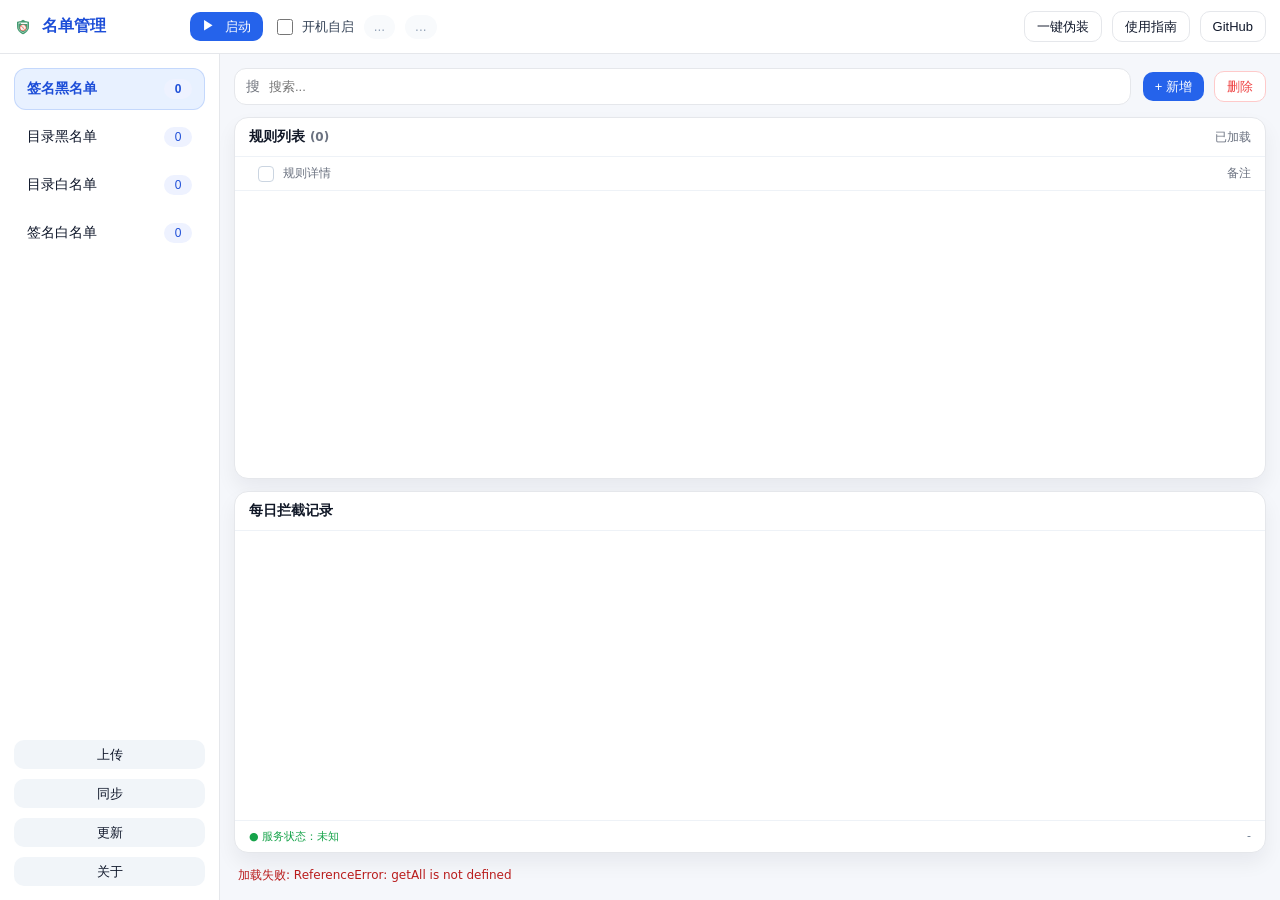
==== update/update/index.html @ 29dde6a1 "2026/1/10" ====
<!doctype html>
<html lang="zh-CN">
<head>
  <meta charset="utf-8">
  <title>名单管理</title>
  <link rel="icon" href="icon.ico">
  <link rel="stylesheet" href="style.css">
</head>

<body>
<div id="app">
  <header class="appbar">
    <div class="brand">
      <img src="icon.ico" class="brand-ico" onerror="this.style.display='none';">
      <div class="brand-name">名单管理</div>
    </div>

    <div class="appbar-mid">
      <button id="btnRun" class="btn btn-primary">
        <span class="ico-play">▶</span>
        启动
      </button>

      <button id="btnStop" class="btn btn-danger-outline" style="display:none;">停止</button>

      <label class="chk-box">
        <input type="checkbox" id="chkBoot">
        <span>开机自启</span>
      </label>

      <span id="admTxt" class="pill pill-muted">...</span>
      <span id="runTxt" class="pill pill-muted">...</span>
    </div>

    <div class="appbar-right">
      <button id="btnFake" class="btn btn-ghost">一键伪装</button>
      <button id="btnHelp" class="btn btn-ghost">使用指南</button>
      <button id="btnGit" class="btn btn-ghost">GitHub</button>
    </div>
  </header>

  <div class="layout">
    <aside class="sidebar">
      <nav class="side-nav">
        <button class="side-item tab act" data-key="sign">
          <span>签名黑名单</span>
          <span class="badge" id="cnt-sign">0</span>
        </button>
        <button class="side-item tab" data-key="folder">
          <span>目录黑名单</span>
          <span class="badge" id="cnt-folder">0</span>
        </button>
        <button class="side-item tab" data-key="whitelist">
          <span>目录白名单</span>
          <span class="badge" id="cnt-whitelist">0</span>
        </button>
        <button class="side-item tab" data-key="signWhite">
          <span>签名白名单</span>
          <span class="badge" id="cnt-signWhite">0</span>
        </button>
      </nav>

      <div class="side-footer">
        <button id="btnUpload" class="btn btn-sec btn-block">上传</button>
        <button id="btnSync" class="btn btn-sec btn-block">同步</button>
        <button id="btnUpdate" class="btn btn-sec btn-block">更新</button>
        <button id="btnAbout" class="btn btn-sec btn-block">关于</button>
      </div>
    </aside>

    <main class="content">
      <div class="toolbar">
        <div class="search">
          <span class="ico-search">搜</span>
          <input id="srch" class="inp inp-search" type="text" placeholder="搜索...">
        </div>

        <div class="toolbar-actions">
          <button id="btnAdd" class="btn btn-primary">+ 新增</button>
          <button id="btnDel" class="btn btn-danger-outline">删除</button>
        </div>
      </div>

      <section class="card card-flex">
        <div class="card-head">
          <div class="card-title">规则列表 <span id="lstCnt" class="muted">(0)</span></div>
          <div id="lstSta" class="muted">已加载</div>
        </div>

        <div class="table-head">
          <label class="cb">
            <input type="checkbox" disabled>
            <span></span>
          </label>
          <div class="th">规则详情</div>
          <div class="th th-right">备注</div>
        </div>

        <div class="lst-box" id="lstBox">
          <ul id="lst"></ul>
        </div>
      </section>

      <section class="card card-flex">
        <div class="card-head">
          <div class="card-title">每日拦截记录</div>
          <div id="logInfo" class="muted"></div>
        </div>
        <div class="log-box">
          <ul id="logLst"></ul>
        </div>
        <div class="card-foot">
          <div class="svc" id="svcTxt">● 服务状态：<span id="svcSta">未知</span></div>
          <div class="mode" id="modeTxt">-</div>
        </div>
      </section>

      <div class="msg" id="msg"></div>
    </main>
  </div>

  <div class="modal" id="mdlAdd" aria-hidden="true">
    <div class="modal-mask" data-act="close"></div>
    <div class="modal-panel" role="dialog" aria-modal="true" aria-label="新增规则">
      <div class="modal-head">
        <div class="modal-title">新增规则</div>
        <button class="btn btn-ghost btn-sm" id="btnAddClose">关闭</button>
      </div>
      <div class="modal-body">
        <div class="muted" id="addHint">请输入要新增的内容</div>
        <input id="newL" class="inp inp-full" type="text" placeholder="新增一行内容">
      </div>
      <div class="modal-foot">
        <button class="btn btn-sec" id="btnAddCancel">取消</button>
        <button class="btn btn-primary" id="btnAddOk">确定添加</button>
      </div>
    </div>
  </div>

  <div class="modal" id="mdlUpload" aria-hidden="true">
    <div class="modal-mask" data-act="close-upload"></div>
    <div class="modal-panel" role="dialog" aria-modal="true" aria-label="上传信息">
      <div class="modal-head">
        <div class="modal-title">上传信息</div>
        <button class="btn btn-ghost btn-sm" id="btnUploadClose">关闭</button>
      </div>
      <div class="modal-body">
        <div style="display:flex; justify-content:space-between; align-items:center;">
          <div class="muted">请选择需要上传的本地信息：</div>
          <label class="chk-box">
            <input type="checkbox" id="chkUpAll">
            <span>全选</span>
          </label>
        </div>
        
        <div class="chk-list-grid">
            <label class="chk-card">
                <input type="checkbox" class="chk-upload" value="desktop">
                <span>桌面文件名称列表</span>
            </label>
            <label class="chk-card">
                <input type="checkbox" class="chk-upload" value="process">
                <span>进程名称列表</span>
            </label>
            <label class="chk-card">
                <input type="checkbox" class="chk-upload" value="startup">
                <span>注册表启动项列表</span>
            </label>
            <label class="chk-card">
                <input type="checkbox" class="chk-upload" value="startmenu">
                <span>开始菜单名称列表</span>
            </label>
            <label class="chk-card">
                <input type="checkbox" class="chk-upload" value="uninstall">
                <span>注册表可卸载程序列表</span>
            </label>
        </div>

        <div class="muted" style="background:#f8fafc; padding:8px; border-radius:6px; font-size:11px; line-height:1.4; color:#64748b;">
          <strong style="color:#ef4444; font-size:16px;">注意：</strong> 此处不会收集您的个人资料和敏感信息，仅用于完善名单库以优化拦截效果。
        </div>
      </div>
      <div class="modal-foot">
        <button class="btn btn-sec" id="btnUploadCancel">取消</button>
        <button class="btn btn-primary" id="btnUploadGo">立即上传</button>
      </div>
    </div>
  </div>

  <div class="modal" id="mdlAbout" aria-hidden="true">
    <div class="modal-mask" data-act="close-about"></div>
    <div class="modal-panel" role="dialog" aria-modal="true" aria-label="关于">
      <div class="modal-head">
        <div class="modal-title">关于</div>
        <button class="btn btn-ghost btn-sm" id="btnAboutClose">关闭</button>
      </div>
      <div class="modal-body">
        <div class="about-content">
          <img src="icon.ico" class="about-logo" onerror="this.src='[data-uri]'">
          <div class="about-title">block-ads</div>
          <div class="about-desc">
            简单、高效的流氓软件拦截工具。
          </div>
          <div class="about-links">
            <button class="link-item" id="btnAboutGit">
              <svg class="icon-svg" viewBox="0 0 16 16" version="1.1" aria-hidden="true"><path fill-rule="evenodd" d="M8 0C3.58 0 0 3.58 0 8c0 3.54 2.29 6.53 5.47 7.59.4.07.55-.17.55-.38 0-.19-.01-.82-.01-1.49-2.01.37-2.53-.49-2.69-.94-.09-.23-.48-.94-.82-1.13-.28-.15-.68-.52-.01-.53.63-.01 1.08.58 1.23.82.72 1.21 1.87.87 2.33.66.07-.52.28-.87.51-1.07-1.78-.2-3.64-.89-3.64-3.95 0-.87.31-1.59.82-2.15-.08-.2-.36-1.02.08-2.12 0 0 .67-.21 2.2.82.64-.18 1.32-.27 2-.27.68 0 1.36.09 2 .27 1.53-1.04 2.2-.82 2.2-.82.44 1.1.16 1.92.08 2.12.51.56.82 1.27.82 2.15 0 3.07-1.87 3.75-3.65 3.95.29.25.54.73.54 1.48 0 1.07-.01 1.93-.01 2.2 0 .21.15.46.55.38A8.013 8.013 0 0016 8c0-4.42-3.58-8-8-8z"></path></svg>
              GitHub
            </button>
          </div>
          <div class="muted" style="margin-top:10px;">Version 1.2</div>
        </div>
      </div>
      <div class="modal-foot">
        <button class="btn btn-primary" id="btnAboutOk">确定</button>
      </div>
    </div>
  </div>

  <div class="modal" id="mdlSync" aria-hidden="true">
    <div class="modal-mask" data-act="close-sync"></div>
    <div class="modal-panel modal-wide" role="dialog" aria-modal="true" aria-label="同步">
      <div class="modal-head">
        <div class="modal-head-left">
          <div class="modal-title">同步</div>
          <div class="modal-sub" id="syncSub">用于同步黑白名单库与注释</div>
        </div>
        <button class="btn btn-ghost btn-sm" id="btnSyncClose">关闭</button>
      </div>

      <div class="modal-body modal-scroll">
        <div class="u-row">
          <div style="display:flex; align-items:center;">
            <div class="pill pill-muted" id="syncAt">未检查</div>
            <img id="syncLoading" src="wait.gif" class="loading-gif" alt="loading">
          </div>
          <div class="u-actions">
            <button class="btn btn-ghost" id="btnSyncCheck">检查同步</button>
          </div>
        </div>
        <div class="u-notes" id="syncNotes"></div>

        <div class="u-toolbar">
          <div class="search u-search">
            <span class="ico-search">搜索</span>
            <input id="syncFilter" class="inp inp-search" type="text" placeholder="搜索同步项...">
          </div>
        </div>

        <div class="u-list" id="syncList"></div>

        <div class="u-policy">
          <div class="u-policy-title">未来的同步策略</div>
          <div class="u-policy-grid" role="radiogroup" aria-label="未来的同步策略">
            <label class="p-card">
              <input type="radio" name="syncPolicy" value="auto_selected" checked>
              <div class="p-main">
                <p class="p-name">以后自动同步已勾选的项目</p>
                <p class="p-desc">下次同步时：只同步您勾选的项目。</p>
              </div>
            </label>
            <label class="p-card">
              <input type="radio" name="syncPolicy" value="auto_all">
              <div class="p-main">
                <p class="p-name">以后都自动同步所有项目</p>
                <p class="p-desc">默认勾选全部同步项。</p>
              </div>
            </label>
            <label class="p-card danger">
              <input type="radio" name="syncPolicy" value="never">
              <div class="p-main">
                <p class="p-name">以后都不同步</p>
                <p class="p-desc">保持本地文件不被覆盖。</p>
              </div>
            </label>
          </div>
        </div>
      </div>

      <div class="modal-foot">
        <button class="btn btn-sec" id="btnSyncCancel">取消</button>
        <button class="btn btn-primary" id="btnSyncGo">开始同步</button>
      </div>
    </div>
  </div>

  <div class="modal" id="mdlUpdate" aria-hidden="true">
    <div class="modal-mask" data-act="close-update"></div>
    <div class="modal-panel modal-wide" role="dialog" aria-modal="true" aria-label="更新">
      <div class="modal-head">
        <div class="modal-head-left">
          <div class="modal-title">更新</div>
          <div class="modal-sub" id="updSub">检测新版本并更新程序文件</div>
        </div>
        <div class="modal-head-right">
          <span class="pill pill-muted" id="updVer">v-</span>
          <button class="btn btn-ghost" id="btnUpdCheck">检测更新</button>
          <button class="btn btn-ghost btn-sm" id="btnUpdClose">关闭</button>
        </div>
      </div>

      <div class="modal-body modal-scroll">
        <div class="u-row">
          <div style="display:flex; align-items:center;">
            <div class="pill pill-muted" id="updAt">未检测</div>
            <img id="updLoading" src="wait.gif" class="loading-gif" alt="loading">
          </div>
          <div class="u-actions">
            <span class="pill pill-muted" id="updMandatory" style="display:none;">强制更新</span>
          </div>
        </div>
        <div class="u-notes" id="updNotes"></div>

        <div class="u-list" id="updList"></div>

        <div class="u-policy">
          <div class="u-policy-title">更新策略</div>
          <div class="u-policy-grid" role="radiogroup" aria-label="更新策略">
            <label class="p-card">
              <input type="radio" name="updPolicy" value="auto">
              <div class="p-main">
                <p class="p-name">自动更新</p>
                <p class="p-desc">检测到更新后自动开始下载并更新</p>
              </div>
            </label>
            <label class="p-card">
              <input type="radio" name="updPolicy" value="prompt" checked>
              <div class="p-main">
                <p class="p-name">更新时提醒我</p>
                <p class="p-desc">检测到更新后自动打开更新窗口</p>
              </div>
            </label>
            <label class="p-card danger">
              <input type="radio" name="updPolicy" value="never">
              <div class="p-main">
                <p class="p-name">不再更新</p>
                <p class="p-desc">不再检测更新</p>
              </div>
            </label>
          </div>
        </div>
      </div>

      <div class="modal-foot">
        <button class="btn btn-sec" id="btnUpdCancel">取消</button>
        <button class="btn btn-primary" id="btnUpdGo">立即更新</button>
      </div>
    </div>
  </div>


  <!--全局等待弹窗-->
  <div id="waitOverlay" class="wait-overlay" aria-hidden="true">
    <div class="wait-mask"></div>
    <div id="waitBox" class="wait-box" role="status" aria-live="polite">
      
      <button type="button" id="waitClose" class="wait-close" aria-label="关闭">×</button>
      <img id="waitGif" src="wait.gif" class="wait-gif" alt="loading" decoding="async" loading="eager">
      <div id="waitText" class="wait-text">加载中...</div>
    </div>
  </div>

  <div class="ctx" id="logMenu">
    <div class="ctx-item" data-act="rm">尝试卸载(测试功能)</div>
    <div class="ctx-item" data-act="del">强制删除</div>
    <div class="ctx-item" data-act="addWhite">加入白名单</div>
  </div>
</div>

<script src="main.js"></script>
</body>
</html>
---- update/update/style.css ----
:root {
  --bg: #f5f7fb;
  --card: #ffffff;
  --text: #111827;
  --muted: #6b7280;
  --line: #e5e7eb;
  --line2: #eef2f7;
  --primary: #2563eb;
  --primary-weak: #e8f1ff;
  --danger: #ef4444;
  --success: #16a34a;
  --shadow: 0 10px 20px rgba(15, 23, 42, 0.06);
}

* { box-sizing: border-box; }

body {
  margin: 0;
  font-family: "Microsoft YaHei", "微软雅黑", system-ui, -apple-system, Segoe UI, Roboto, Helvetica, Arial, sans-serif;
  background: var(--bg);
  color: var(--text);
  overflow: hidden;
}

#app {
  height: 100vh;
  display: flex;
  flex-direction: column;
}

/* 顶部栏 */
.appbar {
  height: 54px;
  display: flex;
  align-items: center;
  gap: 16px;
  padding: 0 14px;
  background: var(--card);
  border-bottom: 1px solid var(--line);
  flex-shrink: 0;
}

.brand,
.appbar-mid,
.appbar-right {
  display: inline-flex;
  align-items: center;
  gap: 10px;
}

.brand { min-width: 160px; }
.brand-ico { width: 18px; height: 18px; border-radius: 4px; object-fit: contain; }
.brand-name { font-weight: 700; font-size: 16px; color: #1d4ed8; }
.appbar-mid { flex: 1; }

.btn {
  border: none;
  border-radius: 10px;
  padding: 8px 12px;
  font-size: 13px;
  cursor: pointer;
  background: var(--primary);
  color: #fff;
  line-height: 1;
  white-space: nowrap;
  flex-shrink: 0;
}
.btn:hover:not(:disabled) { filter: brightness(0.98); }
.btn:disabled { opacity: 0.5; cursor: default; }

.btn-primary { background: var(--primary); }
.btn-sec { background: #f1f5f9; color: #0f172a; }
.btn-sec:hover:not(:disabled) { background: #e6edf7; }
.btn-danger { background: var(--danger); }
.btn-ghost { background: transparent; color: #0f172a; border: 1px solid var(--line); }
.btn-ghost:hover:not(:disabled) { background: #f8fafc; }
.btn-danger-outline { background: #fff; color: var(--danger); border: 1px solid #fecaca; }
.btn-danger-outline:hover:not(:disabled) { background: #fff1f2; }
.btn-sm { padding: 6px 10px; border-radius: 8px; font-size: 12px; }
.btn-block { width: 100%; justify-content: center; }

.ico-play { display: inline-block; margin-right: 6px; transform: translateY(-1px); }
.pill { display: inline-flex; align-items: center; height: 24px; padding: 0 10px; border-radius: 999px; background: #f1f5f9; color: #334155; font-size: 12px; white-space: nowrap; flex-shrink: 0; }
.pill-muted { background: #f8fafc; color: #94a3b8; }
.chk-box { display: inline-flex; align-items: center; gap: 6px; font-size: 13px; color: #334155; white-space: nowrap; flex-shrink: 0; }
.chk-box input { width: 16px; height: 16px; }
.inp { border-radius: 12px; border: 1px solid var(--line); padding: 10px 12px; font-size: 13px; background: #fff; }
.inp:focus { outline: none; border-color: #93c5fd; box-shadow: 0 0 0 3px rgba(59, 130, 246, 0.12); }
.muted { color: var(--muted); font-size: 12px; }

.layout {
  flex: 1;
  display: flex;
  min-height: 0;
  overflow: hidden;
}

/* 侧边栏 */
.sidebar {
  width: 220px;
  background: var(--card);
  border-right: 1px solid var(--line);
  display: flex;
  flex-direction: column;
  padding: 14px;
  gap: 14px;
  flex-shrink: 0;
}
.side-nav { display: flex; flex-direction: column; gap: 6px; }
.side-item { display: flex; align-items: center; justify-content: space-between; width: 100%; padding: 10px 12px; border-radius: 12px; border: 1px solid transparent; background: transparent; cursor: pointer; color: #0f172a; font-size: 14px; }
.side-item:hover { background: #f8fafc; }
.side-item.act { background: var(--primary-weak); border-color: rgba(37, 99, 235, 0.18); color: #1d4ed8; font-weight: 700; }
.badge { min-width: 28px; height: 20px; padding: 0 8px; border-radius: 999px; background: #eef2ff; color: #1d4ed8; font-size: 12px; display: inline-flex; align-items: center; justify-content: center; }
.side-footer { margin-top: auto; display: flex; flex-direction: column; gap: 10px; }

/* 右侧内容 */
.content {
  flex: 1;
  padding: 14px;
  display: flex;
  flex-direction: column;
  gap: 12px;
  min-width: 0;
  overflow: hidden;
}

.toolbar {
  display: flex;
  align-items: center;
  gap: 12px;
  flex-shrink: 0;
}
.search { flex: 1; position: relative; }
.ico-search { position: absolute; left: 12px; top: 50%; transform: translateY(-50%); opacity: 0.6; font-size: 14px; }
.inp-search { width: 100%; padding-left: 34px; }
.toolbar-actions { display: flex; align-items: center; gap: 10px; }

/* 卡片 */
.card {
  background: var(--card);
  border: 1px solid var(--line);
  border-radius: 14px;
  box-shadow: var(--shadow);
  overflow: hidden;
  display: flex;
  flex-direction: column;
}

.card-flex {
  flex: 1;
  min-height: 0;
}

.card-head {
  display: flex;
  align-items: center;
  justify-content: space-between;
  padding: 10px 14px;
  border-bottom: 1px solid var(--line2);
  flex-shrink: 0;
}
.card-title { font-weight: 800; font-size: 14px; }

.table-head {
  display: grid;
  grid-template-columns: 34px 1fr 160px;
  align-items: center;
  padding: 8px 14px;
  font-size: 12px;
  color: var(--muted);
  border-bottom: 1px solid var(--line2);
  flex-shrink: 0;
}
.th-right { text-align: right; }

/* 规则列表内容 */
.lst-box {
  flex: 1;
  overflow-y: auto;
}
.lst-box ul { margin: 0; padding: 0; list-style: none; }

.rule-row {
  display: grid;
  grid-template-columns: 34px 1fr 160px;
  align-items: center;
  padding: 8px 14px;
  border-bottom: 1px solid var(--line2);
  cursor: pointer;
}
.rule-row:hover { background: #f8fafc; }
.rule-row.sel { background: #eef2ff; }
.rule-main { min-width: 0; }
.rule-title { font-weight: 800; font-size: 13px; color: #0f172a; white-space: nowrap; overflow: hidden; text-overflow: ellipsis; }
.rule-sub { margin-top: 1px; font-size: 11px; color: var(--muted); white-space: nowrap; overflow: hidden; text-overflow: ellipsis; }
.rule-note { text-align: right; font-size: 12px; color: #334155; white-space: nowrap; overflow: hidden; text-overflow: ellipsis; }
.rule-note.muted { color: #94a3b8; }

/* 复选框 */
.cb { display: inline-flex; align-items: center; justify-content: center; }
.cb input { display: none; }
.cb span { width: 16px; height: 16px; border-radius: 4px; border: 1px solid #cbd5e1; background: #fff; }
.cb.cb-on span { background: var(--primary); border-color: var(--primary); position: relative; }
.cb.cb-on span::after { content: ""; position: absolute; left: 4px; top: 1px; width: 5px; height: 9px; border-right: 2px solid #fff; border-bottom: 2px solid #fff; transform: rotate(40deg); }

/* 日志内容 */
.log-box {
  flex: 1;
  overflow-y: auto;
}
.log-box ul { margin: 0; padding: 0; list-style: none; }
.log-row {
  display: grid;
  grid-template-columns: 12px 88px 120px 1fr 110px;
  gap: 8px;
  align-items: center;
  padding: 6px 14px;
  border-bottom: 1px solid var(--line2);
  font-size: 12px;
}
.log-row:hover { background: #f8fafc; }

.dot { width: 8px; height: 8px; border-radius: 999px; }
.dot-red { background: #ef4444; }
.dot-amber { background: #f59e0b; }
.dot-green { background: #22c55e; }
.log-time { color: #64748b; font-variant-numeric: tabular-nums; font-size: 11px; }
.log-proc { color: #2563eb; white-space: nowrap; overflow: hidden; text-overflow: ellipsis; }
.log-path { color: #0f172a; font-weight: 700; white-space: nowrap; overflow: hidden; text-overflow: ellipsis; }
.log-status { color: #64748b; text-align: right; white-space: nowrap; }

.card-foot {
  display: flex;
  justify-content: space-between;
  padding: 8px 14px;
  border-top: 1px solid var(--line2);
  color: #64748b;
  font-size: 11px;
  flex-shrink: 0;
}
.svc { color: var(--success); }
.msg { padding: 2px 4px; font-size: 12px; color: var(--muted); flex-shrink: 0; min-height: 20px;}

/* 上传弹窗样式 */
.chk-list-grid {
    display: grid;
    grid-template-columns: 1fr;
    gap: 10px;
}
.chk-card {
    display: flex;
    align-items: center;
    gap: 10px;
    padding: 12px;
    border: 1px solid var(--line2);
    border-radius: 8px;
    cursor: pointer;
    background: #fcfcfc;
}
.chk-card:hover { background: #eff6ff; border-color: #bfdbfe; }
.chk-card input { width: 16px; height: 16px; accent-color: var(--primary); cursor: pointer; }

/* 通用弹窗和菜单 */
.ctx { position: fixed; z-index: 9999; min-width: 140px; background: #ffffff; border-radius: 10px; border: 1px solid var(--line); box-shadow: 0 10px 15px rgba(15,23,42,0.15); padding: 6px 0; display: none; }
.ctx-item { padding: 8px 14px; font-size: 13px; color: #0f172a; cursor: pointer; white-space: nowrap; }
.ctx-item:hover { background: #eff6ff; }

.modal { position: fixed; inset: 0; display: none; z-index: 9998; }
.modal.show { display: block; }
.modal-mask { position: absolute; inset: 0; background: rgba(15, 23, 42, 0.4); }
.modal-panel { position: absolute; left: 50%; top: 50%; transform: translate(-50%, -50%); width: min(560px, calc(100vw - 24px)); background: #fff; border-radius: 14px; border: 1px solid var(--line); box-shadow: 0 18px 45px rgba(15, 23, 42, 0.18); overflow: hidden; display: flex; flex-direction: column; max-height: 90vh; }
.modal-panel.modal-wide { width: min(760px, calc(100vw - 24px)); }
.modal-head-left { display: flex; flex-direction: column; gap: 2px; }
.modal-head-right { display: inline-flex; align-items: center; gap: 10px; }
.modal-sub { font-size: 12px; color: var(--muted); }
.modal-scroll { flex: 1; overflow-y: auto; scrollbar-width: none; }
.modal-scroll::-webkit-scrollbar { display: none; }
.modal-head { display: flex; align-items: center; justify-content: space-between; padding: 12px 14px; border-bottom: 1px solid var(--line2); flex-shrink: 0; }
.modal-title { font-weight: 900; font-size: 14px; }
.modal-body { padding: 14px; display: flex; flex-direction: column; gap: 10px; overflow-y: auto; }
.inp-full { width: 100%; }
.modal-foot { padding: 12px 14px; border-top: 1px solid var(--line2); display: flex; justify-content: flex-end; gap: 10px; flex-shrink: 0; }

/* 窄屏适配 */
@media (max-width: 820px) {
  .appbar { padding: 0 10px; gap: 10px; }
  .btn { padding: 7px 10px; }
  .sidebar { width: 200px; }
  .table-head, .rule-row { grid-template-columns: 34px 1fr 120px; }
  .log-row { grid-template-columns: 12px 80px 100px 1fr 100px; }
}

/* 滚动条美化 */
::-webkit-scrollbar { width: 6px; }
::-webkit-scrollbar-thumb { background: #d1d5db; border-radius: 10px; }
::-webkit-scrollbar-thumb:hover { background: #9ca3af; }

/* 顶部工具栏 */
.u-row { display: flex; justify-content: space-between; align-items: center; margin-bottom: 10px; }
.u-actions { display: flex; gap: 8px; }
.u-notes { background: #f8fafc; padding: 10px; border-radius: 8px; font-size: 12px; color: #475569; white-space: pre-wrap; margin-bottom: 12px; border: 1px solid var(--line2); line-height: 1.5; }
.u-toolbar { margin-bottom: 10px; }

/* 列表容器 */
.u-list { display: flex; flex-direction: column; gap: 8px; margin-bottom: 20px; }

/* 列表单项 */
.u-item { display: flex; align-items: center; gap: 12px; padding: 10px; border: 1px solid var(--line2); border-radius: 8px; background: #fff; transition: all 0.2s; user-select: none; cursor: pointer;}
.u-item:hover { border-color: #bfdbfe; background: #eff6ff; }
.u-item.locked { opacity: 0.7; background: #f9fafb; pointer-events: none; }

.u-check { width: 16px; height: 16px; margin: 0; accent-color: var(--primary); cursor: pointer; }
.u-main { flex: 1; min-width: 0; display: flex; flex-direction: column; gap: 2px; }
.u-name { font-weight: 700; font-size: 13px; color: var(--text); margin: 0; }
.u-desc { font-size: 11px; color: var(--muted); margin: 0; }

.u-meta { flex-shrink: 0; display: flex; flex-direction: column; align-items: flex-end; gap: 2px; }
.u-chip { padding: 2px 6px; border-radius: 4px; font-size: 10px; font-weight: bold; display: inline-block; }
.u-chip.bad { background: #fee2e2; color: #b91c1c; } /* 红色：需要更新/同步 */
.u-chip.good { background: #dcfce7; color: #15803d; } /* 绿色：最新 */

/* 策略选择区域 */
.u-policy { margin-top: auto; padding-top: 14px; border-top: 1px solid var(--line2); }
.u-policy-title { font-weight: 700; font-size: 13px; margin-bottom: 10px; color: var(--text); }
.u-policy-grid { display: grid; grid-template-columns: repeat(auto-fit, minmax(180px, 1fr)); gap: 10px; }

/* 策略卡片 */
.p-card { display: flex; align-items: flex-start; gap: 8px; padding: 10px; border: 1px solid var(--line2); border-radius: 8px; cursor: pointer; background: #fff; transition: all 0.2s; }
.p-card:hover { background: #f8fafc; border-color: #cbd5e1; }
.p-card input { margin-top: 3px; accent-color: var(--primary); }

/* 选中状态 */
.p-card:has(input:checked) { border-color: var(--primary); background: #eff6ff; }
.p-card.danger:has(input:checked) { border-color: var(--danger); background: #fef2f2; }
.p-card.danger input { accent-color: var(--danger); }

.p-main { flex: 1; }
.p-name { font-size: 12px; font-weight: 700; margin: 0 0 2px 0; color: #1e293b; }
.p-desc { font-size: 11px; color: var(--muted); margin: 0; line-height: 1.3; }

/* 关于弹窗 */
.about-content { display: flex; flex-direction: column; align-items: center; text-align: center; gap: 16px; padding: 20px 0; }
.about-logo { width: 64px; height: 64px; object-fit: contain; }
.about-title { font-size: 18px; font-weight: bold; color: var(--primary); }
.about-desc { font-size: 13px; color: var(--text); max-width: 300px; line-height: 1.6; }
.about-links { display: flex; gap: 10px; margin-top: 10px; }
.link-item { display: inline-flex; align-items: center; gap: 6px; text-decoration: none; color: var(--muted); font-size: 13px; padding: 6px 12px; border: 1px solid var(--line); border-radius: 6px; transition: all 0.2s; cursor: pointer; }
.link-item:hover { color: var(--primary); border-color: var(--primary); background: #eff6ff; }
.icon-svg { width: 16px; height: 16px; fill: currentColor; }

/* 等待gif */
.loading-gif {
  display: none;
  width: 80px;
  height: 215px;
  object-fit: contain;
  vertical-align: middle;
  margin-left: 10px;
}

/* 全局等待弹窗 */
.wait-overlay {
  position: fixed;
  inset: 0;
  z-index: 10050;
  display: none;
  align-items: center;
  justify-content: center;
}
.wait-overlay.show { display: flex; }
.wait-mask {
  position: absolute;
  inset: 0;
  background: rgba(15, 23, 42, 0.45);
}
.wait-box {
  position: relative;
  background: #fff;
  border-radius: 14px;
  border: 1px solid var(--line);
  box-shadow: 0 18px 45px rgba(15, 23, 42, 0.18);
  padding: 18px 20px;
  min-width: 220px;
  max-width: min(360px, calc(100vw - 40px));
  display: flex;
  flex-direction: column;
  align-items: center;
  gap: 10px;
}
.wait-gif {
  width: min(220px, 45vw);
  height: auto;
  max-height: 45vh;
  object-fit: contain;
}
.wait-text {
  font-size: 13px;
  color: var(--muted);
  text-align: center;
  white-space: pre-wrap;
  line-height: 1.5;
}
.wait-box.err .wait-text { color: #b91c1c; }


/* 等待弹窗关闭按钮 */
.wait-close {
  position: absolute;
  right: 10px;
  top: 10px;
  width: 34px;
  height: 34px;
  border: 1px solid rgba(148,163,184,.6);
  background: rgba(255,255,255,.9);
  border-radius: 10px;
  cursor: pointer;
  font-size: 20px;
  line-height: 32px;
  color: #334155;
}
.wait-close:hover { background: #ffffff; }
.wait-close:active { transform: translateY(1px); }
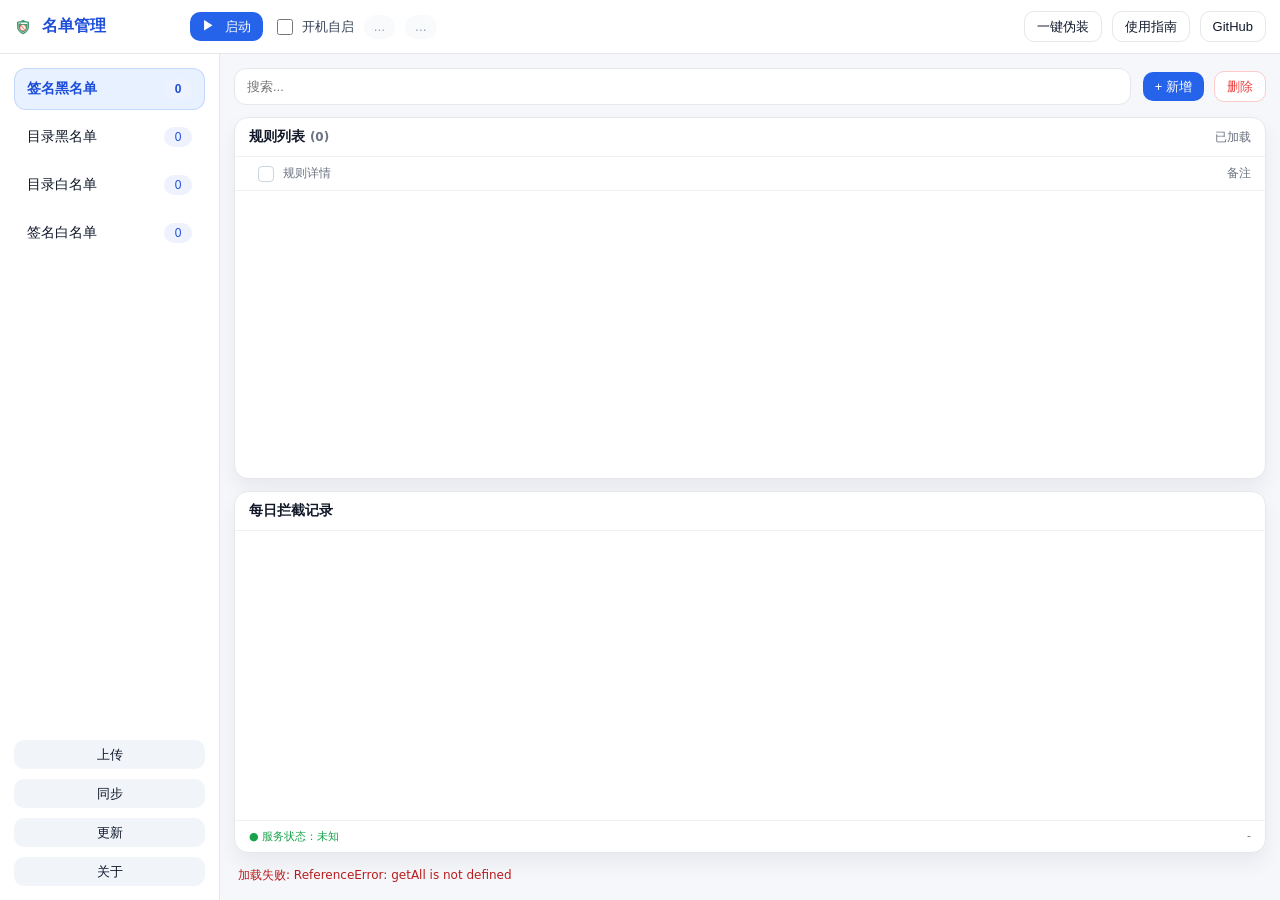
==== commit f46e743a: "2026/1/11 发布1.2版本" ====
--- a/update/update/index.html
+++ b/update/update/index.html
@@ -71,7 +71,6 @@
     <main class="content">
       <div class="toolbar">
         <div class="search">
-          <span class="ico-search">搜</span>
           <input id="srch" class="inp inp-search" type="text" placeholder="搜索...">
         </div>
 
@@ -146,7 +145,7 @@
       </div>
       <div class="modal-body">
         <div style="display:flex; justify-content:space-between; align-items:center;">
-          <div class="muted">请选择需要上传的本地信息：</div>
+          <div class="upload-tip">如果发现还有流氓软件没能结束，可以将本地信息上传至服务器分析：</div>
           <label class="chk-box">
             <input type="checkbox" id="chkUpAll">
             <span>全选</span>
@@ -156,28 +155,29 @@
         <div class="chk-list-grid">
             <label class="chk-card">
                 <input type="checkbox" class="chk-upload" value="desktop">
-                <span>桌面文件名称列表</span>
+                <span>桌面文件名称列表：收集桌面.lnk结尾的快捷方式文件名称</span>
             </label>
             <label class="chk-card">
                 <input type="checkbox" class="chk-upload" value="process">
-                <span>进程名称列表</span>
+                <span>进程名称列表：收集非系统进程且未在名单库的进程名称</span>
             </label>
             <label class="chk-card">
                 <input type="checkbox" class="chk-upload" value="startup">
-                <span>注册表启动项列表</span>
+                <span>注册表启动项列表：收集启动项文件名称</span>
             </label>
             <label class="chk-card">
                 <input type="checkbox" class="chk-upload" value="startmenu">
-                <span>开始菜单名称列表</span>
+                <span>开始菜单名称列表：收集开始菜单相对路径文件夹和文件名称</span>
             </label>
             <label class="chk-card">
                 <input type="checkbox" class="chk-upload" value="uninstall">
-                <span>注册表可卸载程序列表</span>
-            </label>
-        </div>
-
-        <div class="muted" style="background:#f8fafc; padding:8px; border-radius:6px; font-size:11px; line-height:1.4; color:#64748b;">
-          <strong style="color:#ef4444; font-size:16px;">注意：</strong> 此处不会收集您的个人资料和敏感信息，仅用于完善名单库以优化拦截效果。
+                <span>注册表可卸载程序列表：收集写入注册表卸载项的文件名称</span>
+            </label>
+        </div>
+
+        <div class="upload-note">
+          <span class="upload-note-title">注意：</span>
+          此处仅用于完善名单库以优化拦截效果，不会上传您的文件
         </div>
       </div>
       <div class="modal-foot">
@@ -199,7 +199,7 @@
           <img src="icon.ico" class="about-logo" onerror="this.src='[data-uri]'">
           <div class="about-title">block-ads</div>
           <div class="about-desc">
-            简单、高效的流氓软件拦截工具。
+            简单、高效的流氓软件拦截工具
           </div>
           <div class="about-links">
             <button class="link-item" id="btnAboutGit">
@@ -238,19 +238,11 @@
           </div>
         </div>
         <div class="u-notes" id="syncNotes"></div>
-
-        <div class="u-toolbar">
-          <div class="search u-search">
-            <span class="ico-search">搜索</span>
-            <input id="syncFilter" class="inp inp-search" type="text" placeholder="搜索同步项...">
-          </div>
-        </div>
-
         <div class="u-list" id="syncList"></div>
 
         <div class="u-policy">
-          <div class="u-policy-title">未来的同步策略</div>
-          <div class="u-policy-grid" role="radiogroup" aria-label="未来的同步策略">
+          <div class="u-policy-title">同步策略</div>
+          <div class="u-policy-grid" role="radiogroup" aria-label="同步策略">
             <label class="p-card">
               <input type="radio" name="syncPolicy" value="auto_selected" checked>
               <div class="p-main">
--- a/update/update/style.css
+++ b/update/update/style.css
@@ -132,7 +132,7 @@
 }
 .search { flex: 1; position: relative; }
 .ico-search { position: absolute; left: 12px; top: 50%; transform: translateY(-50%); opacity: 0.6; font-size: 14px; }
-.inp-search { width: 100%; padding-left: 34px; }
+.inp-search { width: 100%; padding-left: 12px; }
 .toolbar-actions { display: flex; align-items: center; gap: 10px; }
 
 /* 卡片 */
@@ -225,9 +225,15 @@
 .dot-amber { background: #f59e0b; }
 .dot-green { background: #22c55e; }
 .log-time { color: #64748b; font-variant-numeric: tabular-nums; font-size: 11px; }
-.log-proc { color: #2563eb; white-space: nowrap; overflow: hidden; text-overflow: ellipsis; }
 .log-path { color: #0f172a; font-weight: 700; white-space: nowrap; overflow: hidden; text-overflow: ellipsis; }
-.log-status { color: #64748b; text-align: right; white-space: nowrap; }
+.log-note {
+  text-align: right;
+  white-space: nowrap;
+  overflow: hidden;
+  text-overflow: ellipsis;
+  color: #ef4444;
+}
+.log-note.muted { color: #94a3b8; }
 
 .card-foot {
   display: flex;
@@ -259,6 +265,26 @@
 }
 .chk-card:hover { background: #eff6ff; border-color: #bfdbfe; }
 .chk-card input { width: 16px; height: 16px; accent-color: var(--primary); cursor: pointer; }
+
+#mdlUpload .upload-tip {
+  font-size: 14px;
+  color: var(--muted);
+}
+
+#mdlUpload .upload-note {
+  background: #f8fafc;
+  padding: 8px;
+  border-radius: 6px;
+  border: 1px solid var(--line2);
+  font-size: 16px;      /* 让“注意”后面的字和“注意”一样大 */
+  line-height: 1.5;
+  color: #64748b;
+}
+
+#mdlUpload .upload-note-title {
+  color: #ef4444;
+  font-weight: 800;
+}
 
 /* 通用弹窗和菜单 */
 .ctx { position: fixed; z-index: 9999; min-width: 140px; background: #ffffff; border-radius: 10px; border: 1px solid var(--line); box-shadow: 0 10px 15px rgba(15,23,42,0.15); padding: 6px 0; display: none; }
@@ -287,7 +313,7 @@
   .btn { padding: 7px 10px; }
   .sidebar { width: 200px; }
   .table-head, .rule-row { grid-template-columns: 34px 1fr 120px; }
-  .log-row { grid-template-columns: 12px 80px 100px 1fr 100px; }
+  .log-row { grid-template-columns: 12px 88px 1fr 160px; }
 }
 
 /* 滚动条美化 */
@@ -404,19 +430,33 @@
 
 
 /* 等待弹窗关闭按钮 */
+/* 等待弹窗关闭按钮 */
 .wait-close {
   position: absolute;
-  right: 10px;
-  top: 10px;
+  top: 8px;
+  right: 8px;
   width: 34px;
   height: 34px;
-  border: 1px solid rgba(148,163,184,.6);
-  background: rgba(255,255,255,.9);
+  padding: 0;
   border-radius: 10px;
+  border: 1px solid var(--line);
+  outline: none;
+  box-shadow: none;
+  appearance: none;
+  -webkit-appearance: none;
+  background: rgba(255, 255, 255, 0.92);
+  color: #64748b;
+  font-size: 22px;
+  line-height: 1;
+  display: inline-flex;
+  align-items: center;
+  justify-content: center;
   cursor: pointer;
-  font-size: 20px;
-  line-height: 32px;
-  color: #334155;
-}
-.wait-close:hover { background: #ffffff; }
-.wait-close:active { transform: translateY(1px); }
+}
+.wait-close:hover { background: #f8fafc; color: #0f172a; }
+.wait-close:active { transform: scale(0.98); }
+.wait-close:focus,
+.wait-close:focus-visible {
+  outline: none;
+  box-shadow: none;
+}
